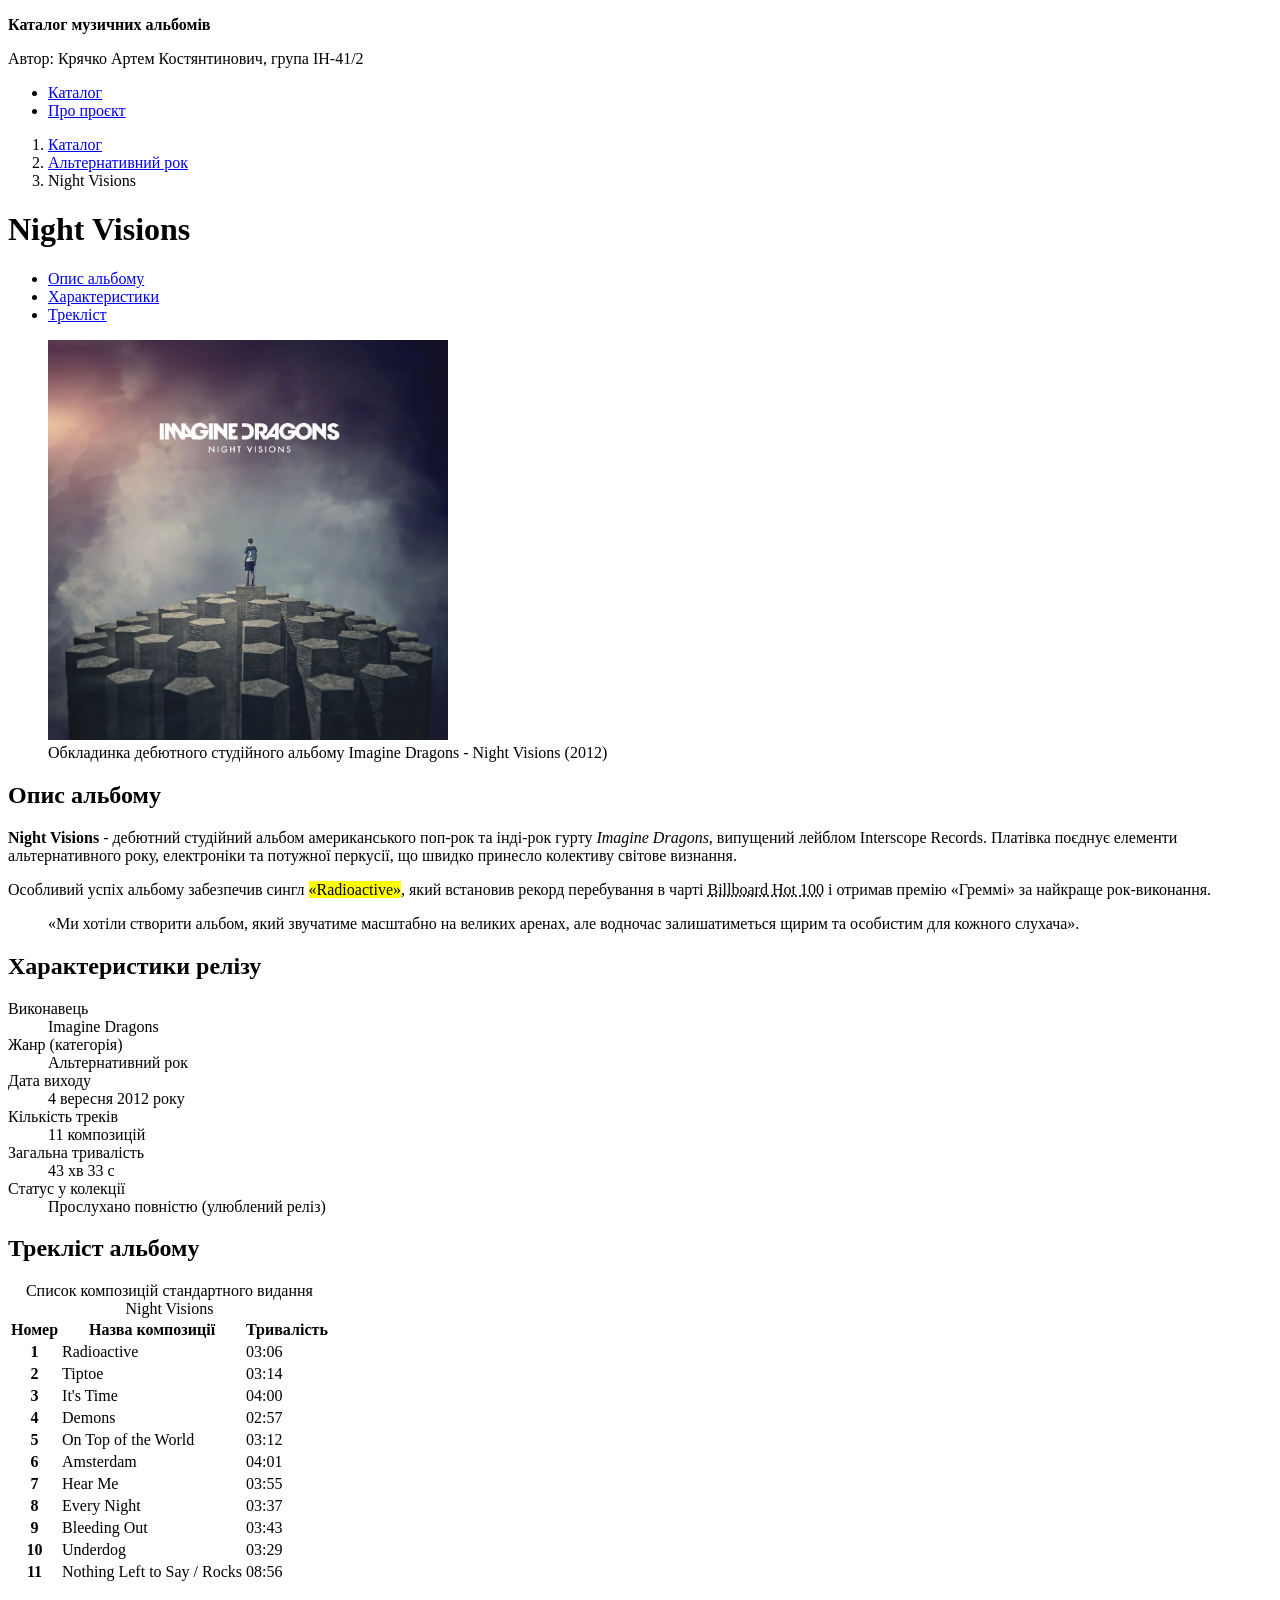
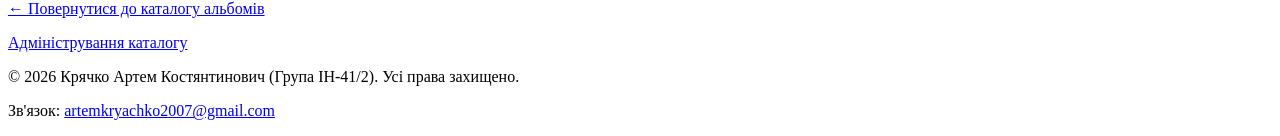
==== lab4/details.html @ d2352f81 "init lab4 from lab3 and add admin link to footer" ====
<!DOCTYPE html>
<html lang="uk">
<head>
    <meta charset="UTF-8">
    <meta name="viewport" content="width=device-width, initial-scale=1.0">
    <title>Night Visions - Деталі альбому - Каталог музичних альбомів</title>
    <meta name="description" content="Детальна інформація, характеристики та повний трекліст дебютного альбому Night Visions гурту Imagine Dragons.">
    <link rel="icon" href="./favicon.ico">
</head>
<body>
<header>
    <p><strong>Каталог музичних альбомів</strong></p>
    <p>Автор: Крячко Артем Костянтинович, група ІН-41/2</p>
    <nav aria-label="Основна навігація">
        <ul>
            <li><a href="./index.html">Каталог</a></li>
            <li><a href="./about.html">Про проєкт</a></li>
        </ul>
    </nav>
</header>

<main>
    <nav aria-label="Хлібні крихти">
        <ol>
            <li><a href="./index.html">Каталог</a></li>
            <li><a href="./index.html#catalog">Альтернативний рок</a></li>
            <li aria-current="page">Night Visions</li>
        </ol>
    </nav>

    <h1>Night Visions</h1>

    <nav aria-label="На цій сторінці">
        <ul>
            <li><a href="#description">Опис альбому</a></li>
            <li><a href="#specs">Характеристики</a></li>
            <li><a href="#tracklist">Трекліст</a></li>
        </ul>
    </nav>

    <figure>
        <picture>
            <source type="image/webp" srcset="./assets/img/night-visions-800w.webp">
            <img
                    src="./assets/img/night-visions-800w.jpg"
                    alt="Офіційна обкладинка альбому Night Visions гурту Imagine Dragons"
                    width="400"
                    height="400"
                    fetchpriority="high">
        </picture>
        <figcaption>Обкладинка дебютного студійного альбому Imagine Dragons - Night Visions (2012)</figcaption>
    </figure>

    <section id="description">
        <h2>Опис альбому</h2>
        <p>
            <strong>Night Visions</strong> - дебютний студійний альбом американського поп-рок та інді-рок гурту <em>Imagine Dragons</em>, випущений лейблом Interscope Records. Платівка поєднує елементи альтернативного року, електроніки та потужної перкусії, що швидко принесло колективу світове визнання.
        </p>
        <p>
            Особливий успіх альбому забезпечив сингл <mark>«Radioactive»</mark>, який встановив рекорд перебування в чарті <abbr title="Billboard Hot 100 - головний хіт-парад синглів США">Billboard Hot 100</abbr> і отримав премію «Греммі» за найкраще рок-виконання.
        </p>
        <blockquote cite="https://www.imaginedragonsmusic.com/">
            <p>«Ми хотіли створити альбом, який звучатиме масштабно на великих аренах, але водночас залишатиметься щирим та особистим для кожного слухача».</p>
        </blockquote>
    </section>

    <section id="specs">
        <h2>Характеристики релізу</h2>
        <dl>
            <dt>Виконавець</dt>
            <dd>Imagine Dragons</dd>

            <dt>Жанр (категорія)</dt>
            <dd>Альтернативний рок</dd>

            <dt>Дата виходу</dt>
            <dd><time datetime="2012-09-04">4 вересня 2012 року</time></dd>

            <dt>Кількість треків</dt>
            <dd><data value="11">11 композицій</data></dd>

            <dt>Загальна тривалість</dt>
            <dd><time datetime="PT43M33S">43 хв 33 с</time></dd>

            <dt>Статус у колекції</dt>
            <dd>Прослухано повністю (улюблений реліз)</dd>
        </dl>
    </section>

    <section id="tracklist">
        <h2>Трекліст альбому</h2>
        <table>
            <caption>Список композицій стандартного видання Night Visions</caption>
            <thead>
            <tr>
                <th scope="col">Номер</th>
                <th scope="col">Назва композиції</th>
                <th scope="col">Тривалість</th>
            </tr>
            </thead>
            <tbody>
            <tr>
                <th scope="row">1</th>
                <td>Radioactive</td>
                <td><time datetime="PT3M06S">03:06</time></td>
            </tr>
            <tr>
                <th scope="row">2</th>
                <td>Tiptoe</td>
                <td><time datetime="PT3M14S">03:14</time></td>
            </tr>
            <tr>
                <th scope="row">3</th>
                <td>It's Time</td>
                <td><time datetime="PT4M00S">04:00</time></td>
            </tr>
            <tr>
                <th scope="row">4</th>
                <td>Demons</td>
                <td><time datetime="PT2M57S">02:57</time></td>
            </tr>
            <tr>
                <th scope="row">5</th>
                <td>On Top of the World</td>
                <td><time datetime="PT3M12S">03:12</time></td>
            </tr>
            <tr>
                <th scope="row">6</th>
                <td>Amsterdam</td>
                <td><time datetime="PT4M01S">04:01</time></td>
            </tr>
            <tr>
                <th scope="row">7</th>
                <td>Hear Me</td>
                <td><time datetime="PT3M55S">03:55</time></td>
            </tr>
            <tr>
                <th scope="row">8</th>
                <td>Every Night</td>
                <td><time datetime="PT3M37S">03:37</time></td>
            </tr>
            <tr>
                <th scope="row">9</th>
                <td>Bleeding Out</td>
                <td><time datetime="PT3M43S">03:43</time></td>
            </tr>
            <tr>
                <th scope="row">10</th>
                <td>Underdog</td>
                <td><time datetime="PT3M29S">03:29</time></td>
            </tr>
            <tr>
                <th scope="row">11</th>
                <td>Nothing Left to Say / Rocks</td>
                <td><time datetime="PT8M56S">08:56</time></td>
            </tr>
            </tbody>
        </table>
    </section>

    <p><a href="./index.html">&larr; Повернутися до каталогу альбомів</a></p>
</main>

<footer>
    <p><a href="./admin.html">Адміністрування каталогу</a></p>
    <p>&copy; 2026 Крячко Артем Костянтинович (Група ІН-41/2). Усі права захищено.</p>
    <p>Зв'язок: <a href="mailto:artemkryachko2007@gmail.com">artemkryachko2007@gmail.com</a></p>
</footer>
</body>
</html>
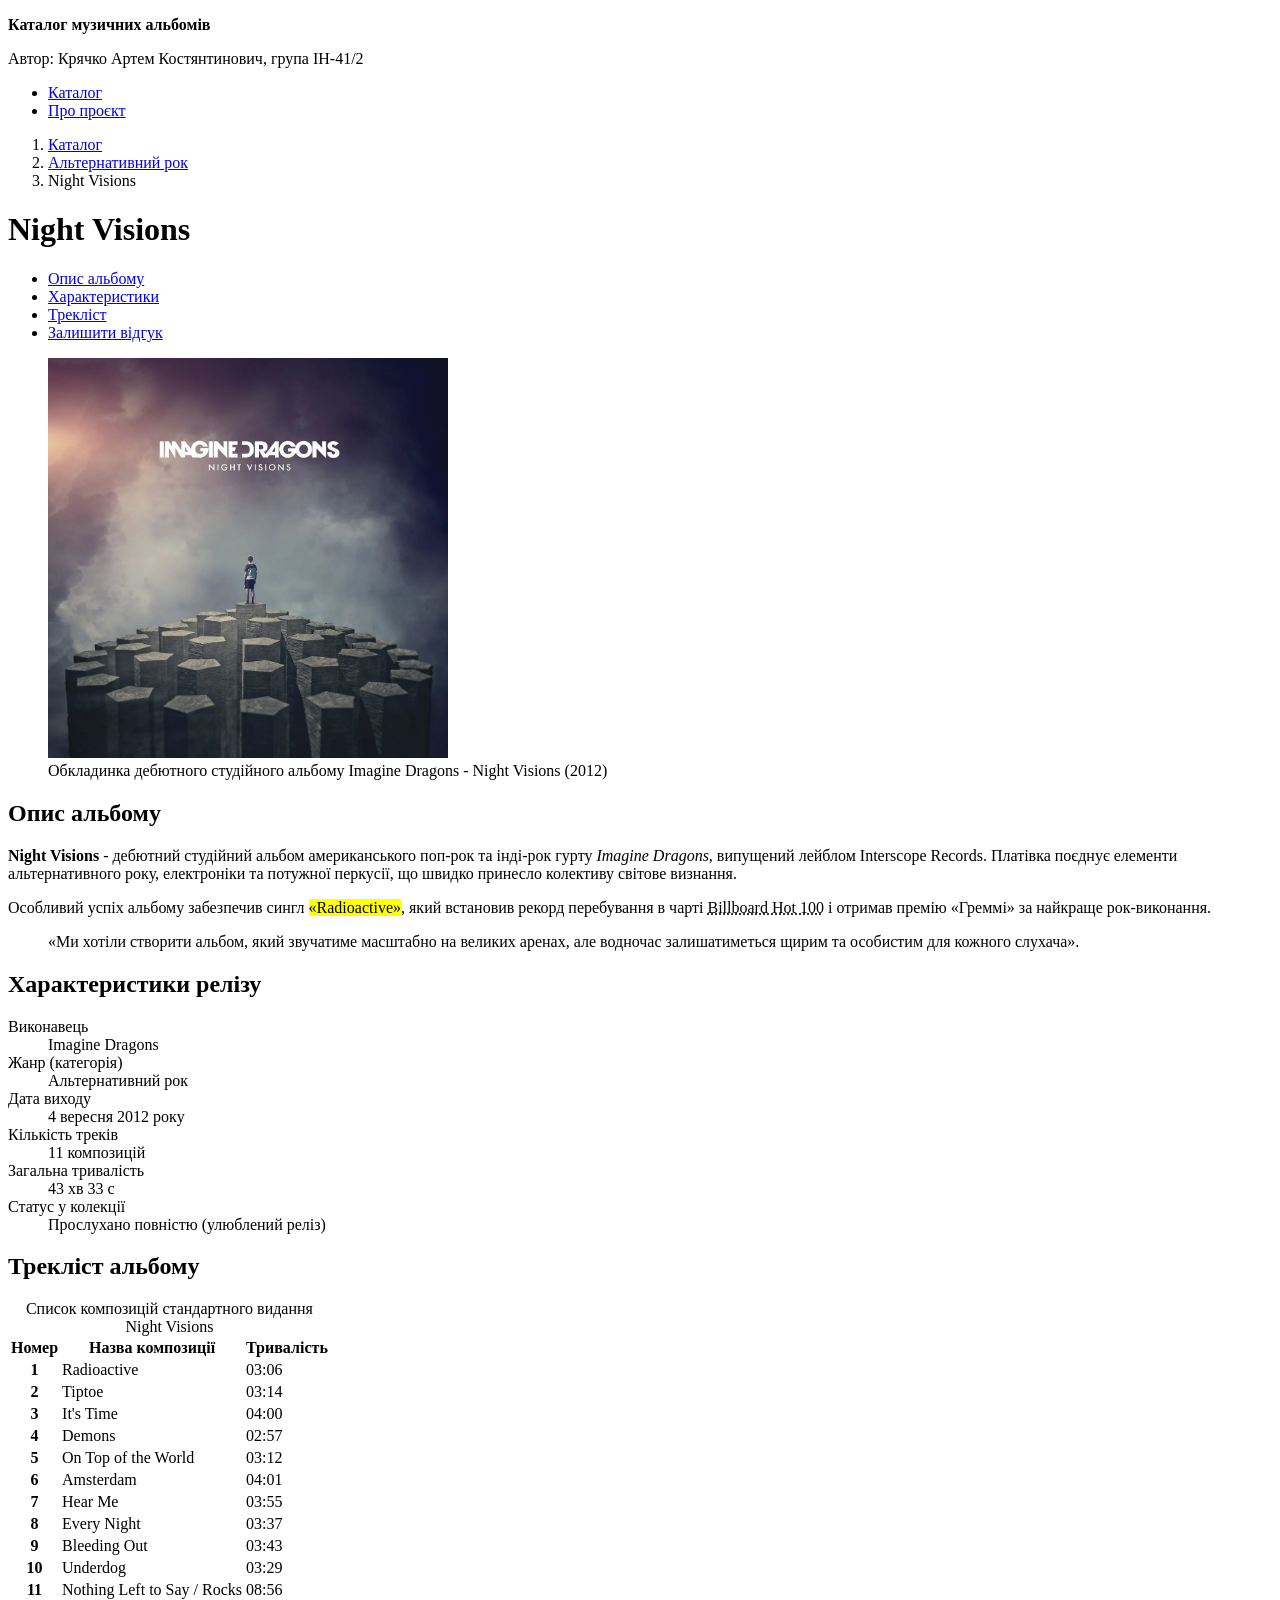
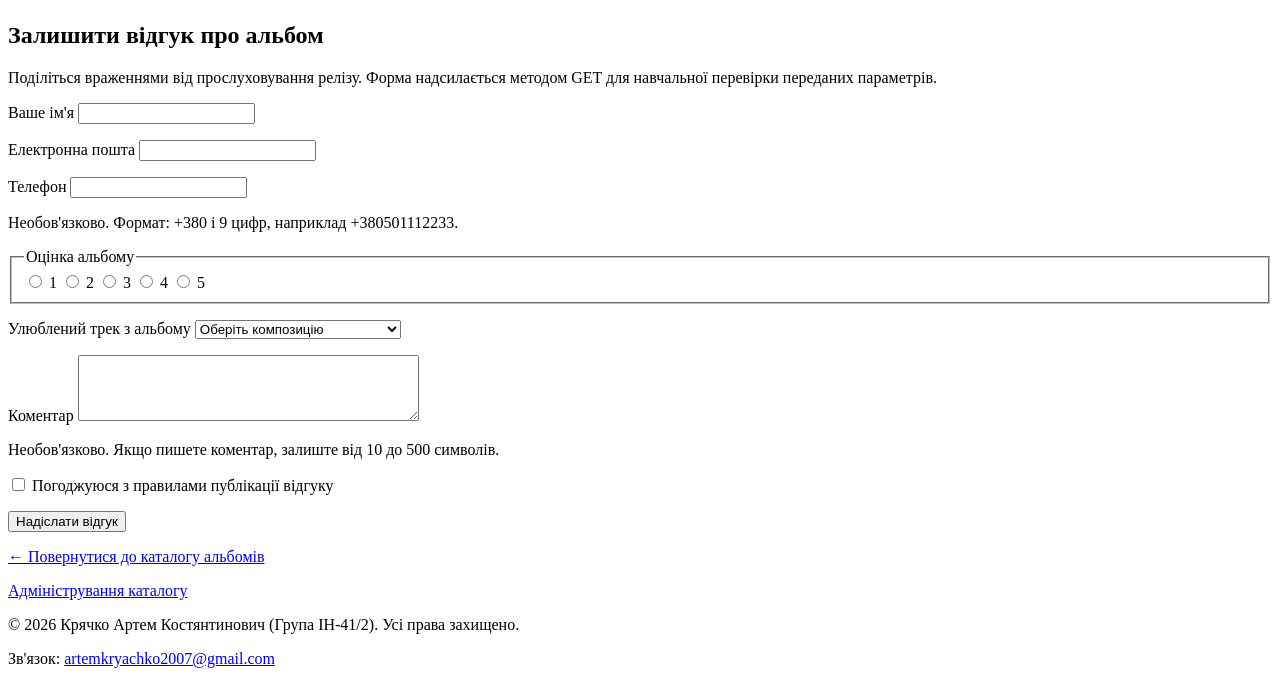
==== commit 046bf20a: "add visitor review form to album details page" ====
--- a/lab4/details.html
+++ b/lab4/details.html
@@ -4,7 +4,7 @@
     <meta charset="UTF-8">
     <meta name="viewport" content="width=device-width, initial-scale=1.0">
     <title>Night Visions - Деталі альбому - Каталог музичних альбомів</title>
-    <meta name="description" content="Детальна інформація, характеристики та повний трекліст дебютного альбому Night Visions гурту Imagine Dragons.">
+    <meta name="description" content="Детальна інформація, характеристики, повний трекліст та форма відгуку для альбому Night Visions гурту Imagine Dragons.">
     <link rel="icon" href="./favicon.ico">
 </head>
 <body>
@@ -35,6 +35,7 @@
             <li><a href="#description">Опис альбому</a></li>
             <li><a href="#specs">Характеристики</a></li>
             <li><a href="#tracklist">Трекліст</a></li>
+            <li><a href="#review-section">Залишити відгук</a></li>
         </ul>
     </nav>
 
@@ -158,6 +159,73 @@
         </table>
     </section>
 
+    <section id="review-section" aria-labelledby="review-heading">
+        <h2 id="review-heading">Залишити відгук про альбом</h2>
+        <p>Поділіться враженнями від прослуховування релізу. Форма надсилається методом GET для навчальної перевірки переданих параметрів.</p>
+
+        <form id="review-form" action="./details.html" method="get">
+            <p>
+                <label for="reviewer-name">Ваше ім'я</label>
+                <input id="reviewer-name" name="reviewerName" type="text" autocomplete="name" required minlength="2" maxlength="60">
+            </p>
+
+            <p>
+                <label for="reviewer-email">Електронна пошта</label>
+                <input id="reviewer-email" name="reviewerEmail" type="email" autocomplete="email" required>
+            </p>
+
+            <p>
+                <label for="reviewer-phone">Телефон</label>
+                <input id="reviewer-phone" name="reviewerPhone" type="tel" autocomplete="tel" pattern="\+380\d{9}" aria-describedby="reviewer-phone-hint">
+            </p>
+            <p id="reviewer-phone-hint">Необов'язково. Формат: +380 і 9 цифр, наприклад +380501112233.</p>
+
+            <fieldset>
+                <legend>Оцінка альбому</legend>
+                <label><input type="radio" name="rating" value="1" required> 1</label>
+                <label><input type="radio" name="rating" value="2"> 2</label>
+                <label><input type="radio" name="rating" value="3"> 3</label>
+                <label><input type="radio" name="rating" value="4"> 4</label>
+                <label><input type="radio" name="rating" value="5"> 5</label>
+            </fieldset>
+
+            <p>
+                <label for="favorite-track">Улюблений трек з альбому</label>
+                <select id="favorite-track" name="favoriteTrack" required>
+                    <option value="">Оберіть композицію</option>
+                    <option value="radioactive">1. Radioactive</option>
+                    <option value="tiptoe">2. Tiptoe</option>
+                    <option value="its-time">3. It's Time</option>
+                    <option value="demons">4. Demons</option>
+                    <option value="on-top-of-the-world">5. On Top of the World</option>
+                    <option value="amsterdam">6. Amsterdam</option>
+                    <option value="hear-me">7. Hear Me</option>
+                    <option value="every-night">8. Every Night</option>
+                    <option value="bleeding-out">9. Bleeding Out</option>
+                    <option value="underdog">10. Underdog</option>
+                    <option value="nothing-left-to-say">11. Nothing Left to Say / Rocks</option>
+                </select>
+            </p>
+
+            <p>
+                <label for="review-comment">Коментар</label>
+                <textarea id="review-comment" name="comment" rows="4" cols="40" minlength="10" maxlength="500" aria-describedby="review-comment-hint"></textarea>
+            </p>
+            <p id="review-comment-hint">Необов'язково. Якщо пишете коментар, залиште від 10 до 500 символів.</p>
+
+            <p>
+                <label for="review-agree">
+                    <input id="review-agree" name="agreeRules" type="checkbox" value="yes" required>
+                    Погоджуюся з правилами публікації відгуку
+                </label>
+            </p>
+
+            <p>
+                <button type="submit">Надіслати відгук</button>
+            </p>
+        </form>
+    </section>
+
     <p><a href="./index.html">&larr; Повернутися до каталогу альбомів</a></p>
 </main>
 
